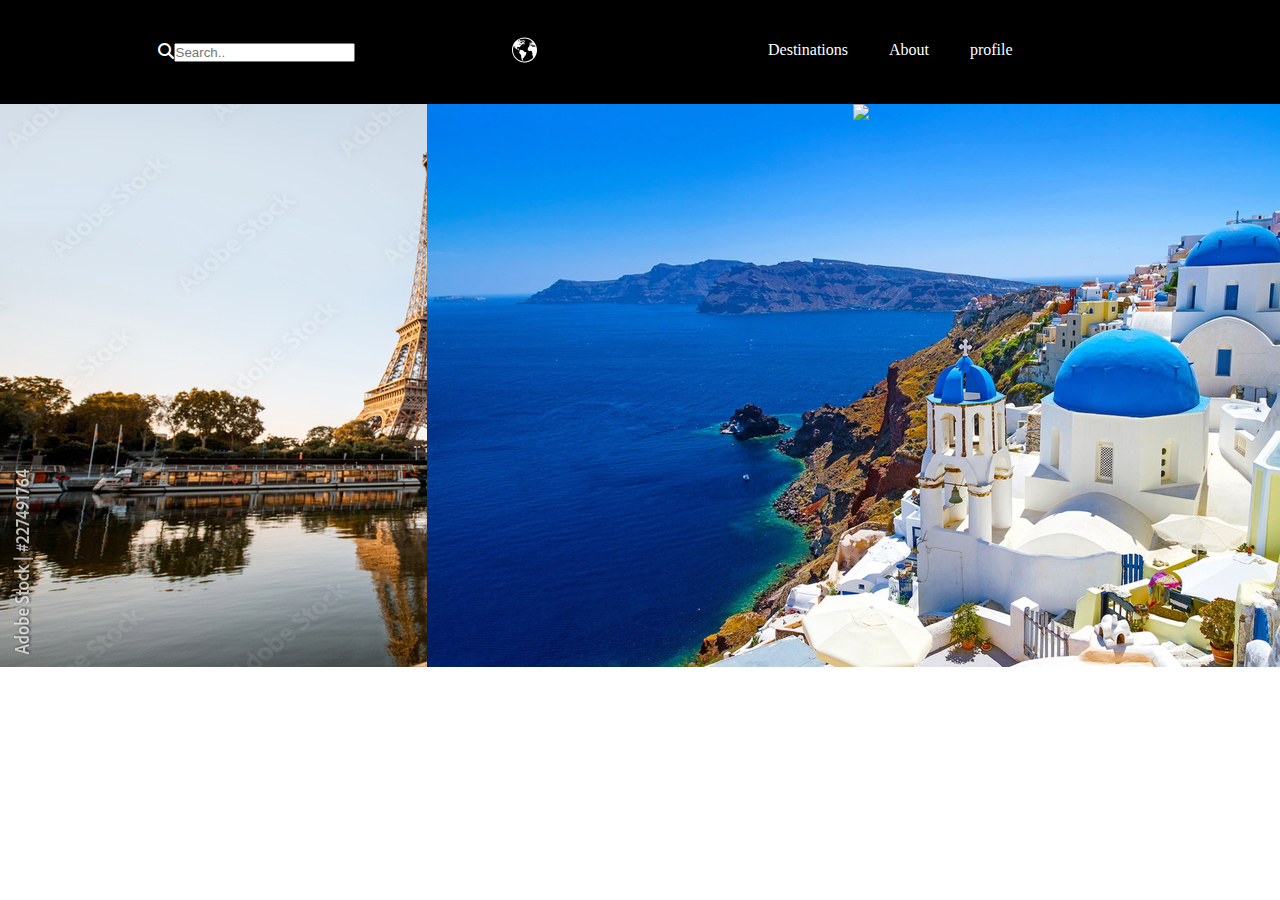
==== html/index.html @ fbc0bc4d "chore(images): fixed resolutions" ====
<!DOCTYPE html>
<html lang="en">
  <head>
    <meta charset="UTF-8" />
    <meta name="viewport" content="width=device-width, initial-scale=1.0" />
    <link rel="stylesheet" href="../styles/index.css" />
    <link
      rel="stylesheet"
      href="https://cdnjs.cloudflare.com/ajax/libs/font-awesome/6.5.1/css/all.min.css"
    />
    <title>Lively Planet</title>
  </head>
  <body>
    <div class="header">
      <div class="searchbar-header">
        <i class="fa-solid fa-magnifying-glass" style="color: white"></i><input
        type="text" placeholder="Search..""/>
      </div>
      <div class="logo-header"><img style="height: 100px;" ;" src="../images/earth-svgrepo-com.svg"></div>
      <div class="nav-header">
        <nav>
          <ul>
            <li><a href="#">Destinations</a></li>
            <li><a href="#">About</a></li>
            <li><a href="#">profile</a></li>
            <!-- <li><i class="fa-solid fa-user">Profile</i></li> -->
          </ul>
        </nav>
      </div>
    </div>

    <div class="hero-section-images">
      <div class="leftimg"><img src="/images/paris.jpg"></div>
      <div class="middleimg"><img src="/images/santorini.jpg"></div>
      <div class="rightimg"><img src="/images/rome.jpg"></div>
    </div>

  </body>
</html>
---- styles/index.css ----
* {
  padding: 0;
  margin: 0;
  box-sizing: border-box;
}

.header {
  display: flex;
  flex-direction: row;
  width: 100%;
  background-color: black;
}

.searchbar-color {
  background-color: rgba(255, 0, 0, 0.5);
}
.searchbar-header {
  display: flex;
  align-self: center;
  flex: 2;
  justify-content: center;
}

.logo-header {
  flex: 1;
}

.nav-header {
  flex: 2;
}

nav {
  display: block;
}

nav ul {
  list-style-type: none;
  display: flex;
  flex-direction: row;
  align-items: center;
  height: 100px;
  background-color: transparent;
  gap: 10%;
  margin-right: 20%;
}
nav ul li {
  opacity: 100%;
}

nav ul li:hover {
  opacity: 70%;
}

nav ul li a {
  text-decoration: none;
  color: white;
}

.hero-section-images {
    flex: 1 1 0%;
  display: flex;
  flex-direction: row;
  justify-content: space-evenly;
}

.leftimg {
  width: 33.33%;
}

.middleimg {
    width: 33.33%;
}

.rightimg {
    width: 33.33%;
}
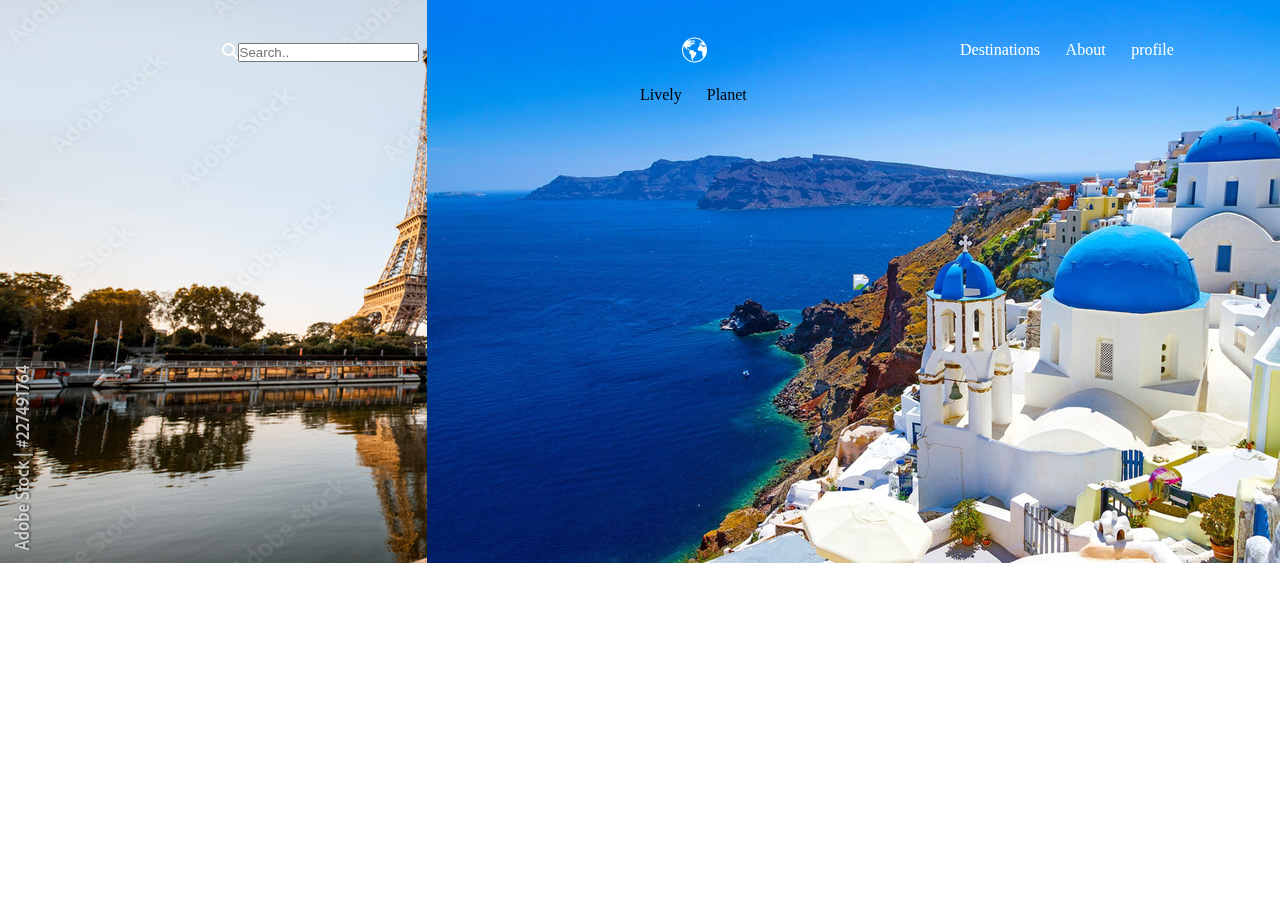
==== commit f6878201: "feat(images): made them overlap header" ====
--- a/html/index.html
+++ b/html/index.html
@@ -16,7 +16,7 @@
         <i class="fa-solid fa-magnifying-glass" style="color: white"></i><input
         type="text" placeholder="Search..""/>
       </div>
-      <div class="logo-header"><img style="height: 100px;" ;" src="../images/earth-svgrepo-com.svg"></div>
+      <div class="logo-header">Lively<img style="height: 100px;" ;" src="../images/earth-svgrepo-com.svg">Planet</div>
       <div class="nav-header">
         <nav>
           <ul>
--- a/styles/index.css
+++ b/styles/index.css
@@ -5,10 +5,11 @@
 }
 
 .header {
+  position: fixed;
   display: flex;
   flex-direction: row;
   width: 100%;
-  background-color: black;
+  background-color: transparent;
 }
 
 .searchbar-color {
@@ -26,7 +27,7 @@
 }
 
 .nav-header {
-  flex: 2;
+  flex: 1;
 }
 
 nav {
@@ -57,20 +58,23 @@
 }
 
 .hero-section-images {
-    flex: 1 1 0%;
   display: flex;
   flex-direction: row;
-  justify-content: space-evenly;
+  align-items: center;
+  justify-content: space-between;
 }
 
 .leftimg {
+  opacity: 100%;
   width: 33.33%;
 }
 
 .middleimg {
-    width: 33.33%;
+  opacity: 100%;
+  width: 33.33%;
 }
 
 .rightimg {
-    width: 33.33%;
+  opacity: 100%;
+  width: 33.33%;
 }
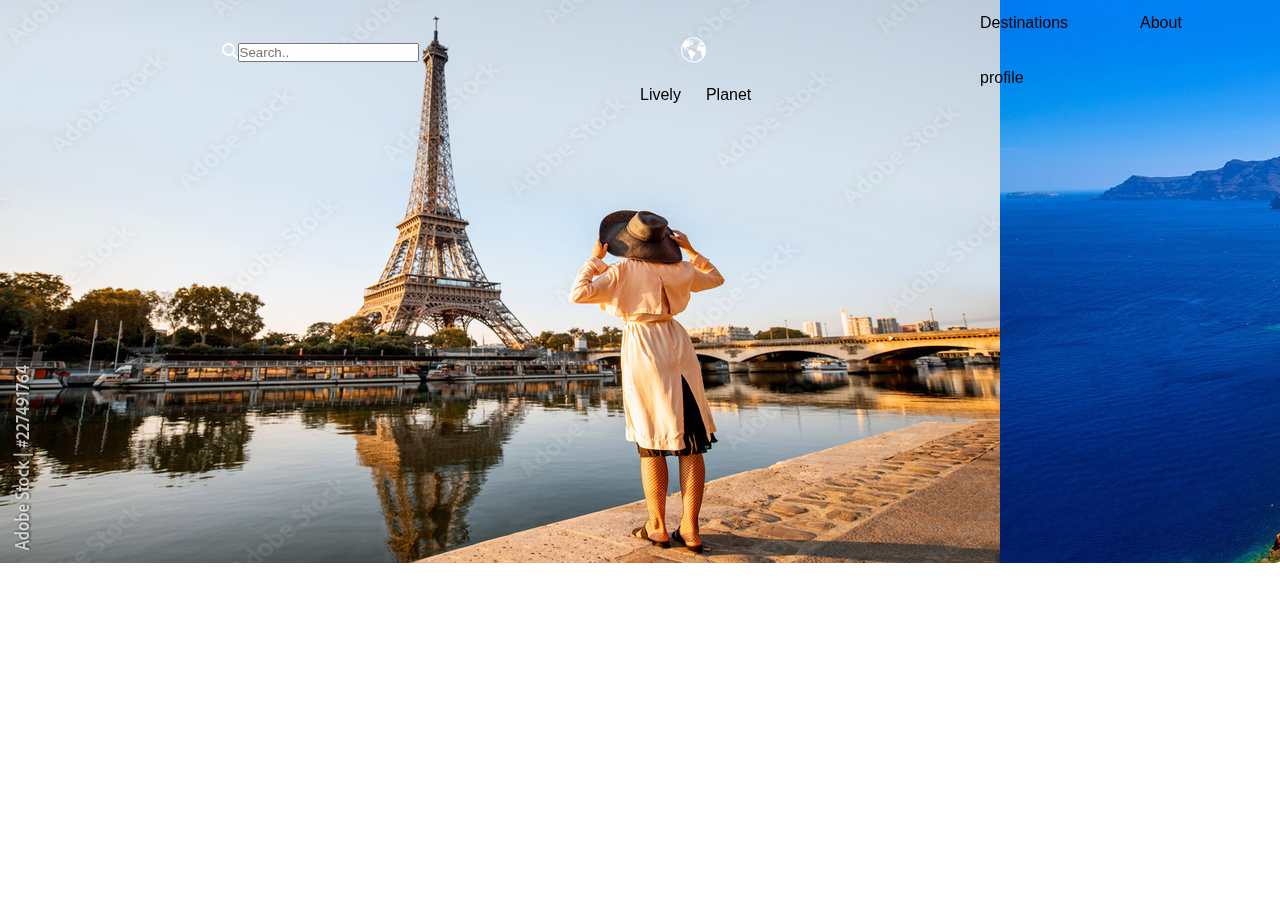
==== commit 4f3ec7d6: "fix(images): fixes for images" ====
--- a/html/index.html
+++ b/html/index.html
@@ -29,10 +29,10 @@
       </div>
     </div>
 
-    <div class="hero-section-images">
-      <div class="leftimg"><img src="/images/paris.jpg"></div>
-      <div class="middleimg"><img src="/images/santorini.jpg"></div>
-      <div class="rightimg"><img src="/images/rome.jpg"></div>
+    <div class="hero-section-images row">
+      <div class="column"><img src="/images/paris.jpg"></div>
+      <div class="column"><img src="/images/santorini.jpg"></div>
+      <div class="column"><img src="/images/rome.jpg"></div>
     </div>
 
   </body>
--- a/styles/index.css
+++ b/styles/index.css
@@ -2,6 +2,10 @@
   padding: 0;
   margin: 0;
   box-sizing: border-box;
+}
+
+body {
+  font-family: sans-serif;
 }
 
 .header {
@@ -35,11 +39,16 @@
 }
 
 nav ul {
+  margin: 0 auto;
+  padding: 0;
   list-style-type: none;
   display: flex;
   flex-direction: row;
   align-items: center;
+  flex-wrap: wrap;
   height: 100px;
+  max-width: 1500px;
+  width: 100%;
   background-color: transparent;
   gap: 10%;
   margin-right: 20%;
@@ -53,28 +62,57 @@
 }
 
 nav ul li a {
+  flex-grow: 1;
+  box-sizing: border-box;
   text-decoration: none;
-  color: white;
+  color: #000;
+  box-shadow: 3px 3px 5px transparent;
+  padding: 20px;
 }
 
 .hero-section-images {
   display: flex;
+  flex-grow: 1;
+  flex-shrink: 1;
+  flex-basis: 0%;
   flex-direction: row;
   align-items: center;
-  justify-content: space-between;
+  flex-wrap: nowrap;
+  width: 100%;
+  justify-content: space-around;
 }
 
 .leftimg {
+  position: relative;
   opacity: 100%;
   width: 33.33%;
+  margin: 5px;
 }
 
 .middleimg {
+  position: relative;
   opacity: 100%;
   width: 33.33%;
+  margin: 5px;
 }
 
 .rightimg {
+  position: relative;
   opacity: 100%;
   width: 33.33%;
+  margin: 5px;
 }
+.column {
+    flex: 33.33%;
+  padding: 0px;
+  
+}
+.row {
+    display: flex;
+}
+
+@media screen and (max-width: 1024px) {
+    .column {
+      width: 100%;
+    }
+  }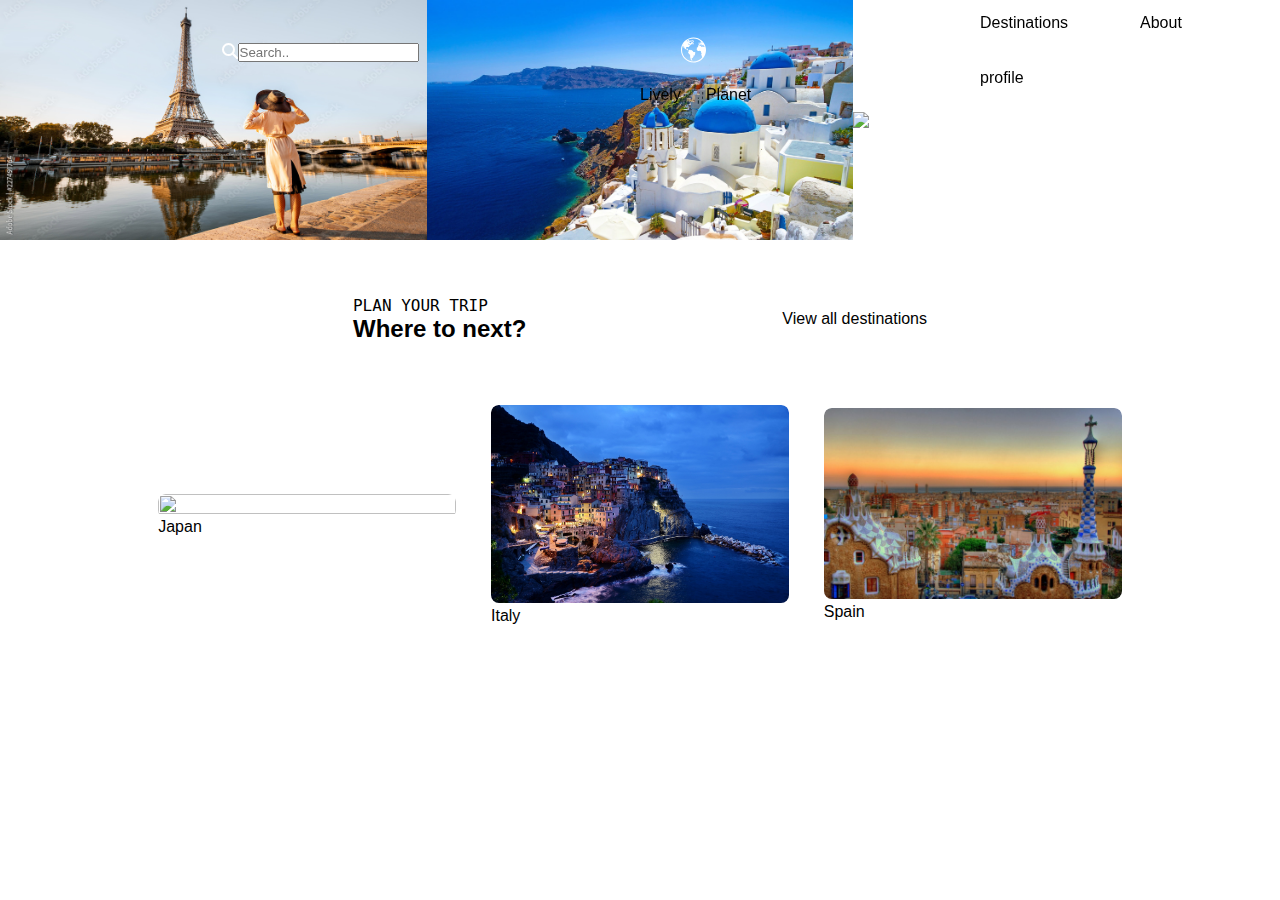
==== commit 87e73852: "feat(destinations): added destinations with images" ====
--- a/html/index.html
+++ b/html/index.html
@@ -16,7 +16,10 @@
         <i class="fa-solid fa-magnifying-glass" style="color: white"></i><input
         type="text" placeholder="Search..""/>
       </div>
-      <div class="logo-header">Lively<img style="height: 100px;" ;" src="../images/earth-svgrepo-com.svg">Planet</div>
+      <div class="logo-header">
+        Lively<img style="height: 100px;" ;"
+        src="../images/earth-svgrepo-com.svg">Planet
+      </div>
       <div class="nav-header">
         <nav>
           <ul>
@@ -30,10 +33,32 @@
     </div>
 
     <div class="hero-section-images row">
-      <div class="column"><img src="/images/paris.jpg"></div>
-      <div class="column"><img src="/images/santorini.jpg"></div>
-      <div class="column"><img src="/images/rome.jpg"></div>
+      <div class="column"><img src="/images/paris.jpg" /></div>
+      <div class="column"><img src="/images/santorini.jpg" /></div>
+      <div class="column"><img src="/images/rome.jpg" /></div>
     </div>
-
+    <section>
+      <div class="container">
+        <div>
+          <div class="text-uppercase">Plan your trip</div>
+          <h2>Where to next?</h2>
+        </div>
+        <a class="btn" href="/places">View all destinations </a>
+      </div>
+    </section>
+    <section class="card-container">
+      <div class="card">
+        <img src="/images/japan.jpg">
+        <p>Japan</p>
+      </div>
+      <div class="card">
+        <img src="/images/italy.jpg">
+        <p>Italy</p>
+      </div>
+      <div class="card">
+        <img src="/images/Spain.jpg">
+        <p>Spain</p>
+      </div>
+    </section>
   </body>
 </html>
--- a/styles/index.css
+++ b/styles/index.css
@@ -103,16 +103,67 @@
   margin: 5px;
 }
 .column {
-    flex: 33.33%;
+  flex: 33.33%;
   padding: 0px;
-  
+  object-fit: cover;
+}
+.column img {
+    object-fit: contain;
+    width: 100%;
 }
 .row {
-    display: flex;
+  display: flex;
 }
 
+.container {
+  align-items: center;
+  display: flex;
+  flex-direction: row;
+  justify-content: center;
+  gap: 20%;
+  height: 150px;
+}
+.btn {
+  text-decoration: none;
+  color: black;
+}
+
+.text-uppercase {
+  font-family: monospace;
+  font-size: large;
+  text-transform: uppercase;
+}
+
+.card-container {
+  display: flex;
+  flex-direction: row;
+  justify-content: center;
+  gap: 1%;
+  align-items: center;
+}
+
+.card {
+  width: 300px;
+  border: 1px solid transparent;
+  border-radius: 8px;
+  margin: 10px;
+  overflow: hidden;
+}
+
+.card img {
+  width: 100%;
+  height: fit-content;
+  border-radius: 8px;
+}
+
+.card-content {
+  padding: 10px;
+}
+
+
+
 @media screen and (max-width: 1024px) {
-    .column {
-      width: 100%;
-    }
-  }+  .column {
+    width: 100%;
+  }
+}
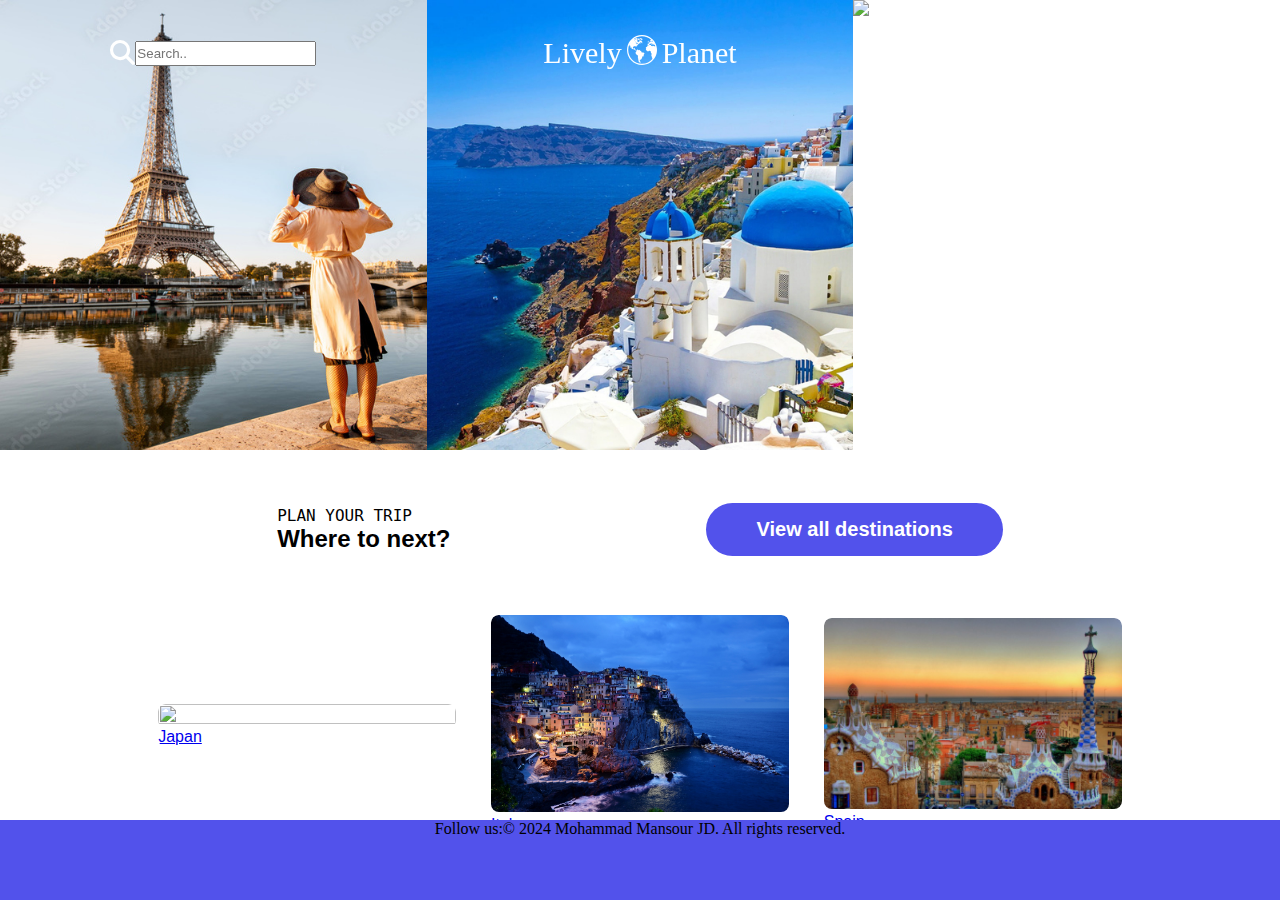
==== commit 4a1cb8a3: "chores(fixes): random fixes + begin with footer" ====
--- a/html/index.html
+++ b/html/index.html
@@ -17,15 +17,18 @@
         type="text" placeholder="Search..""/>
       </div>
       <div class="logo-header">
-        Lively<img style="height: 100px;" ;"
-        src="../images/earth-svgrepo-com.svg">Planet
+        <div class="icon-title">Lively</div>
+        <div>
+          <img class="page-icon" style="height: 100px;" ;" src="../images/earth-svgrepo-com.svg">
+        </div>
+        <div class="icon-title">Planet</div>
       </div>
       <div class="nav-header">
         <nav>
           <ul>
             <li><a href="#">Destinations</a></li>
             <li><a href="#">About</a></li>
-            <li><a href="#">profile</a></li>
+            <li><a href="./profile.html">profile</a></li>
             <!-- <li><i class="fa-solid fa-user">Profile</i></li> -->
           </ul>
         </nav>
@@ -48,17 +51,32 @@
     </section>
     <section class="card-container">
       <div class="card">
-        <img src="/images/japan.jpg">
-        <p>Japan</p>
+        <a href="./destination.html">
+          <img src="/images/japan.jpg" />
+          <p class="captions">Japan</p></a
+        >
       </div>
       <div class="card">
-        <img src="/images/italy.jpg">
-        <p>Italy</p>
+        <a href="./destination.html">
+          <img src="/images/italy.jpg" />
+          <p class="captions">Italy</p></a
+        >
       </div>
       <div class="card">
-        <img src="/images/Spain.jpg">
-        <p>Spain</p>
+        <a href="./destination.html">
+          <img src="/images/Spain.jpg" />
+          <p class="captions">Spain</p></a
+        >
       </div>
     </section>
   </body>
+  
+  <footer class="main-footer">
+    <div>
+      Follow us: 
+    </div>
+    <div><p>&copy; 2024 Mohammad Mansour JD. All rights reserved.</p></div>
+  </footer>
+</body>
 </html>
+</html>
--- a/styles/index.css
+++ b/styles/index.css
@@ -14,24 +14,49 @@
   flex-direction: row;
   width: 100%;
   background-color: transparent;
+  font-family: fantasy;
+  font-size: 25px;
 }
 
 .searchbar-color {
   background-color: rgba(255, 0, 0, 0.5);
 }
+
 .searchbar-header {
   display: flex;
   align-self: center;
   flex: 2;
   justify-content: center;
+  
 }
 
 .logo-header {
-  flex: 1;
+  flex: 2;
+  display: flex;
+  flex-direction: row;
+  justify-content: center;
+}
+
+.page-icon {
+  height: 30px;
+  width: 30px;
+  object-fit: cover;
+}
+
+.icon-title {
+  display: flex;
+  align-self: center;
+  padding: 5px;
+  font-family: fantasy;
+  font-size: 30px;
+  color: white;
 }
 
 .nav-header {
-  flex: 1;
+  display: flex;
+  align-self: center;
+  flex: 2;
+  justify-content: stretch;
 }
 
 nav {
@@ -39,19 +64,17 @@
 }
 
 nav ul {
+  align-items: center;
   margin: 0 auto;
   padding: 0;
   list-style-type: none;
   display: flex;
   flex-direction: row;
-  align-items: center;
   flex-wrap: wrap;
   height: 100px;
   max-width: 1500px;
   width: 100%;
   background-color: transparent;
-  gap: 10%;
-  margin-right: 20%;
 }
 nav ul li {
   opacity: 100%;
@@ -65,7 +88,7 @@
   flex-grow: 1;
   box-sizing: border-box;
   text-decoration: none;
-  color: #000;
+  color: white;
   box-shadow: 3px 3px 5px transparent;
   padding: 20px;
 }
@@ -108,8 +131,9 @@
   object-fit: cover;
 }
 .column img {
-    object-fit: contain;
-    width: 100%;
+  object-fit: cover;
+  width: 100%;
+  min-height: 450px;
 }
 .row {
   display: flex;
@@ -123,9 +147,16 @@
   gap: 20%;
   height: 150px;
 }
+
 .btn {
   text-decoration: none;
-  color: black;
+  font-size: 20px;
+  font-weight: bold;
+  padding: 15px 50px;
+  color: white;
+  background-color: rgb(82, 82, 235);
+  border-radius: 30px;
+
 }
 
 .text-uppercase {
@@ -160,7 +191,18 @@
   padding: 10px;
 }
 
-
+.main-footer {
+    display: flex;
+    position: fixed;
+    flex-direction: row;
+    justify-content: center;
+    background-color: rgb(82, 82, 235);
+    height: 80px;
+    bottom: 0;
+    width: 100%;
+    color: black;
+    font-family: Cambria, Cochin, Georgia, Times, 'Times New Roman', serif;
+  }
 
 @media screen and (max-width: 1024px) {
   .column {
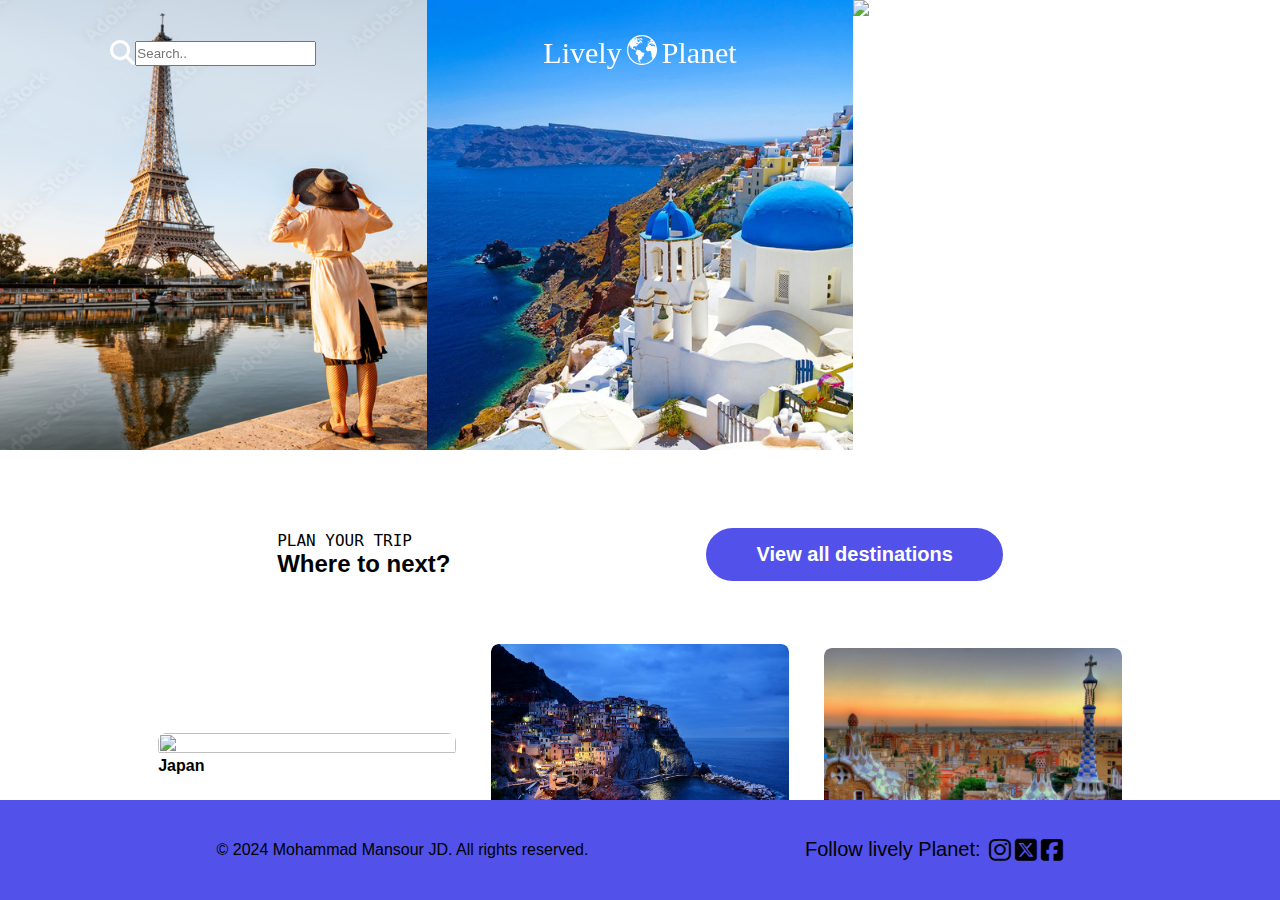
==== commit eb946592: "chores(footer): fixes and finalizing" ====
--- a/html/index.html
+++ b/html/index.html
@@ -51,31 +51,38 @@
     </section>
     <section class="card-container">
       <div class="card">
-        <a href="./destination.html">
+        <a class="captions" href="./destination.html">
           <img src="/images/japan.jpg" />
-          <p class="captions">Japan</p></a
+          <p >Japan</p></a
         >
       </div>
       <div class="card">
-        <a href="./destination.html">
+        <a class="captions" href="./destination.html">
           <img src="/images/italy.jpg" />
-          <p class="captions">Italy</p></a
+          <p >Italy</p></a
         >
       </div>
       <div class="card">
-        <a href="./destination.html">
+        <a class="captions" href="./destination.html">
           <img src="/images/Spain.jpg" />
-          <p class="captions">Spain</p></a
+          <p >Spain</p></a
         >
       </div>
     </section>
   </body>
   
   <footer class="main-footer">
-    <div>
-      Follow us: 
+    <div><p>&copy; 2024 Mohammad Mansour JD. All rights reserved.</p></div>
+    <div class="follow-us">
+      <p>
+        Follow lively Planet: 
+      </p>
+      <div>
+        <i class="fa-brands fa-instagram"></i>
+        <i class="fa-brands fa-square-x-twitter"></i>
+        <i class="fa-brands fa-square-facebook"></i>
+      </div>
     </div>
-    <div><p>&copy; 2024 Mohammad Mansour JD. All rights reserved.</p></div>
   </footer>
 </body>
 </html>
--- a/styles/index.css
+++ b/styles/index.css
@@ -27,7 +27,6 @@
   align-self: center;
   flex: 2;
   justify-content: center;
-  
 }
 
 .logo-header {
@@ -145,7 +144,7 @@
   flex-direction: row;
   justify-content: center;
   gap: 20%;
-  height: 150px;
+  height: 200px;
 }
 
 .btn {
@@ -156,7 +155,6 @@
   color: white;
   background-color: rgb(82, 82, 235);
   border-radius: 30px;
-
 }
 
 .text-uppercase {
@@ -171,6 +169,7 @@
   justify-content: center;
   gap: 1%;
   align-items: center;
+  height: 200px;
 }
 
 .card {
@@ -191,18 +190,43 @@
   padding: 10px;
 }
 
+.captions {
+  text-decoration: none;
+  color: black;
+  font-family: "Segoe UI", Tahoma, Geneva, Verdana, sans-serif;
+  font-weight: bold;
+}
+
+.fa-brands{
+    font-size: 25px;
+}
+
+
+
+.follow-us  {
+    display: flex;
+    gap: 8px;
+}
+
+.follow-us p {
+    font-size: 20px;
+    font-family: 'Segoe UI', Tahoma, Geneva, Verdana, sans-serif ;
+}
+
 .main-footer {
-    display: flex;
-    position: fixed;
-    flex-direction: row;
-    justify-content: center;
-    background-color: rgb(82, 82, 235);
-    height: 80px;
-    bottom: 0;
-    width: 100%;
-    color: black;
-    font-family: Cambria, Cochin, Georgia, Times, 'Times New Roman', serif;
-  }
+  display: flex;
+  position: fixed;
+  flex-direction: row;
+  align-items: center;
+  justify-content: space-evenly;
+  background-color: rgb(82, 82, 235);
+  border: 5px;
+  height: 100px;
+  bottom: 0;
+  width: 100%;
+  color: black;
+  font-family: 'Segoe UI', Tahoma, Geneva, Verdana, sans-serif, Cochin, Georgia, Times, "Times New Roman", serif;
+}
 
 @media screen and (max-width: 1024px) {
   .column {
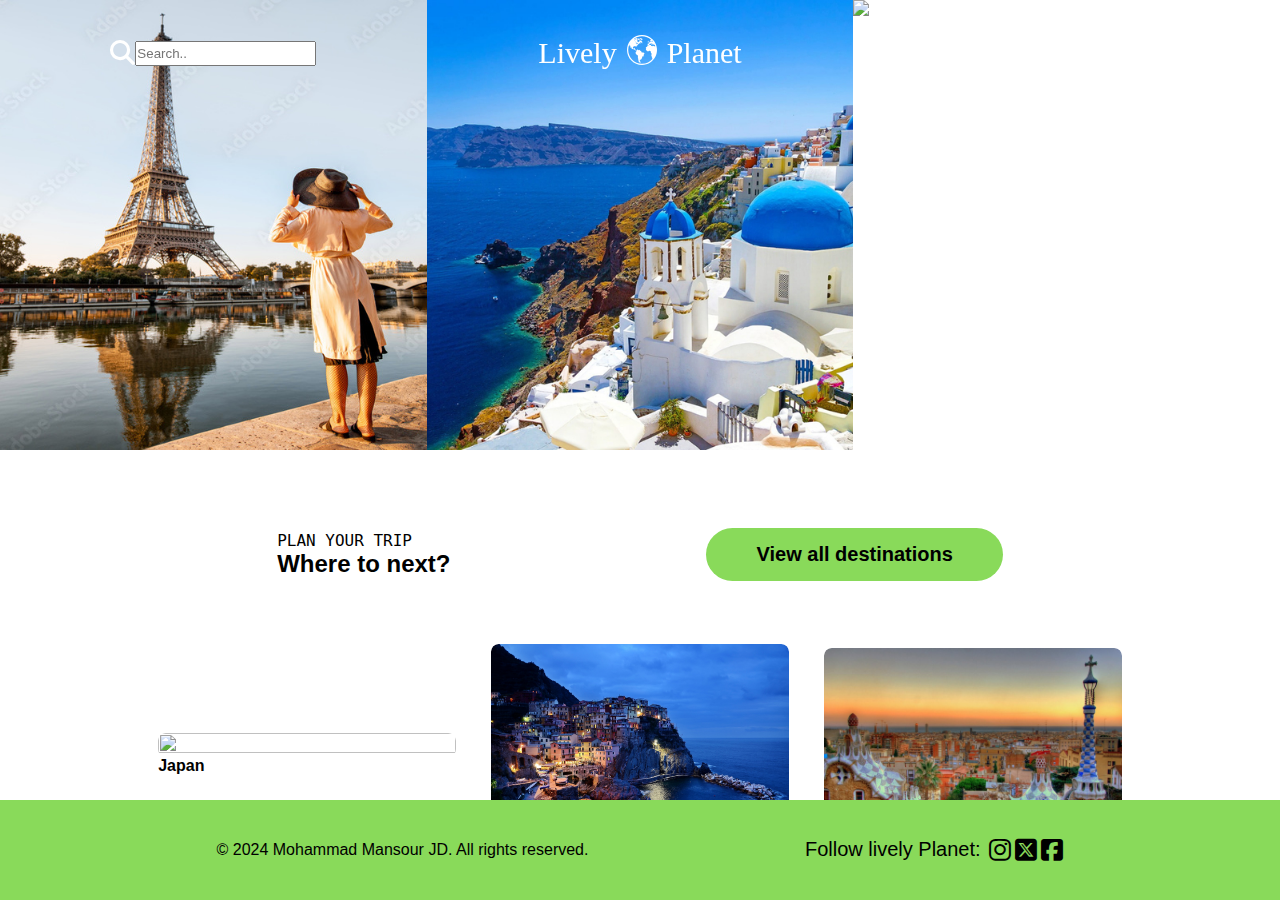
==== commit 24da396a: "feat(pages): began with new pages" ====
--- a/html/index.html
+++ b/html/index.html
@@ -17,16 +17,16 @@
         type="text" placeholder="Search..""/>
       </div>
       <div class="logo-header">
-        <div class="icon-title">Lively</div>
-        <div>
-          <img class="page-icon" style="height: 100px;" ;" src="../images/earth-svgrepo-com.svg">
+        <div class="icon-title"><a class="icon-title" href="./index.html">Lively</a></div>
+        <div><a href="./index.html">
+          <img class="page-icon" style="height: 100px;" ;" src="../images/earth-svgrepo-com.svg"></a>
         </div>
-        <div class="icon-title">Planet</div>
+        <div class="icon-title"><a class="icon-title" href="./index.html">Planet</a></div>
       </div>
       <div class="nav-header">
         <nav>
           <ul>
-            <li><a href="#">Destinations</a></li>
+            <li><a href="./destination.html">Destinations</a></li>
             <li><a href="#">About</a></li>
             <li><a href="./profile.html">profile</a></li>
             <!-- <li><i class="fa-solid fa-user">Profile</i></li> -->
--- a/styles/index.css
+++ b/styles/index.css
@@ -49,6 +49,7 @@
   font-family: fantasy;
   font-size: 30px;
   color: white;
+  text-decoration: none;
 }
 
 .nav-header {
@@ -152,8 +153,8 @@
   font-size: 20px;
   font-weight: bold;
   padding: 15px 50px;
-  color: white;
-  background-color: rgb(82, 82, 235);
+  color: black;
+  background-color: rgb(137, 218, 90);
   border-radius: 30px;
 }
 
@@ -219,7 +220,7 @@
   flex-direction: row;
   align-items: center;
   justify-content: space-evenly;
-  background-color: rgb(82, 82, 235);
+  background-color: rgb(137, 218, 90);
   border: 5px;
   height: 100px;
   bottom: 0;
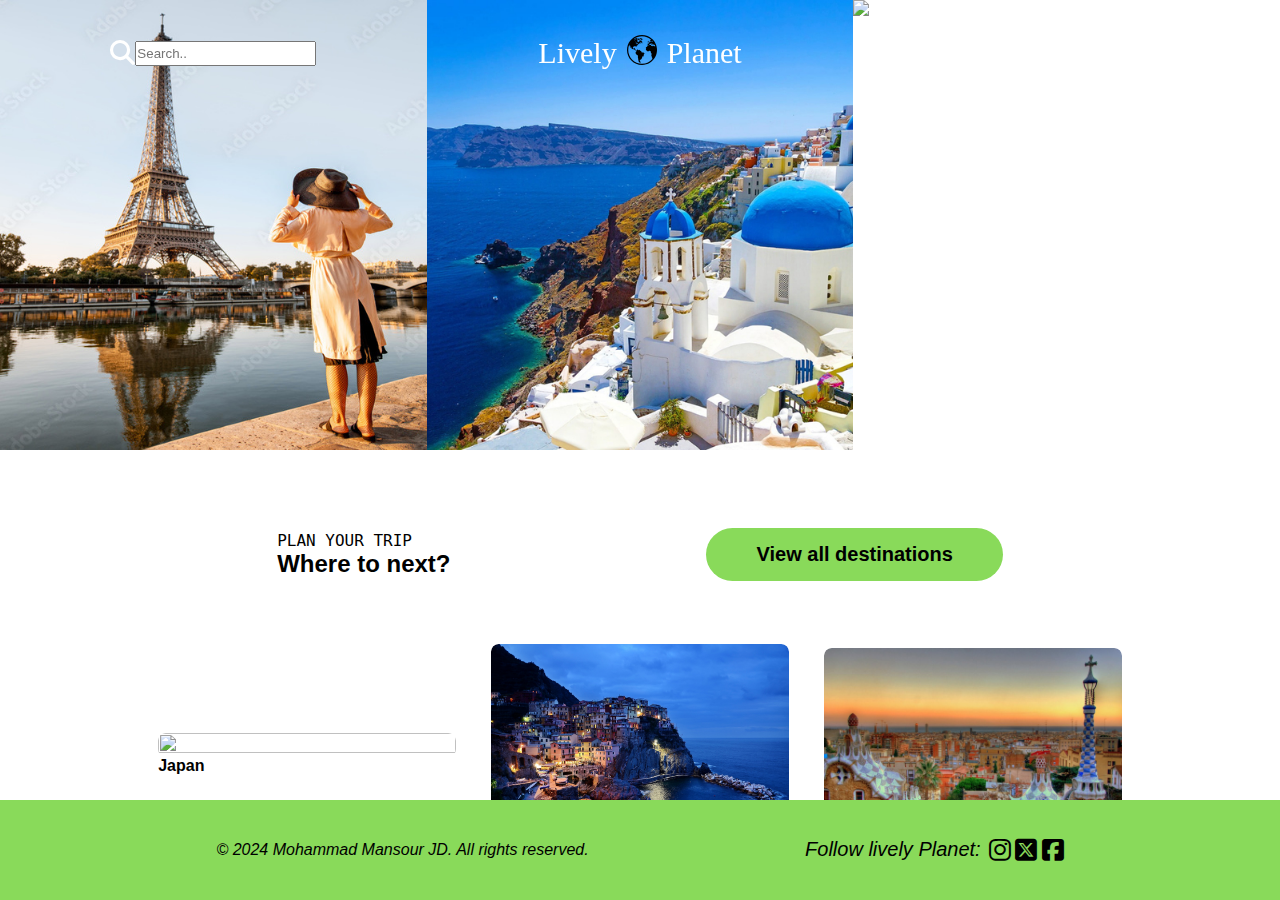
==== commit e8153ca5: "chore(destination): made view all destinations take you to destination page" ====
--- a/html/index.html
+++ b/html/index.html
@@ -46,7 +46,7 @@
           <div class="text-uppercase">Plan your trip</div>
           <h2>Where to next?</h2>
         </div>
-        <a class="btn" href="/places">View all destinations </a>
+        <a class="btn" href="./destination.html">View all destinations </a>
       </div>
     </section>
     <section class="card-container">
--- a/styles/index.css
+++ b/styles/index.css
@@ -221,6 +221,7 @@
   align-items: center;
   justify-content: space-evenly;
   background-color: rgb(137, 218, 90);
+  font-style: italic;
   border: 5px;
   height: 100px;
   bottom: 0;
